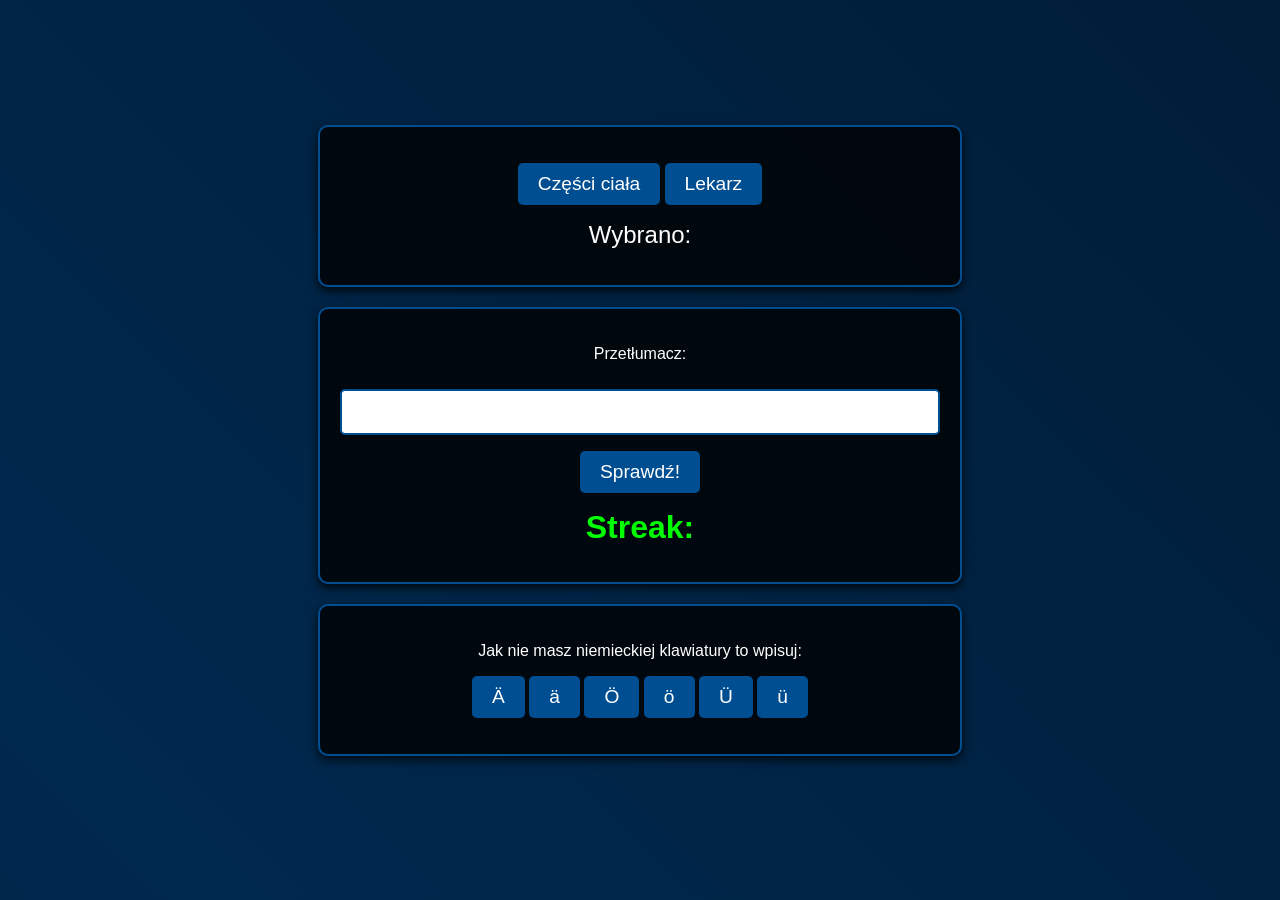
==== index.html @ bf8ff6e1 "resident sleeper" ====
<!DOCTYPE html>
<html lang="pl">

<head>
    <meta charset="UTF-8">
    <meta name="viewport" content="width=device-width, initial-scale=1.0">
    <title>Balls</title>
    <link rel="stylesheet" href="style.css" />
</head>

<body>
    <div>
        <p>
            <button onclick="cialo()">Części ciała</button> <button onclick="lekarz()">Lekarz</button>
        </p>

        <p>
            <label id="wybrano">Wybrano: </label>
        </p>
    </div>

    <div>
        <p>
            Przetłumacz: <label id="wyrazeniePoPolsku"></label>
        </p>

        <p>
            <input type="text" id="odpowiedzPoNiemiecku" />
        </p>

        <p>
            <button onclick="sprawdz()">Sprawdź!</button>
        </p>

        <p>
            <label id="streak">Streak: </label>
        </p>

        <p>
            <label id="odpowiedz"></label>
        </p>
    </div>

    <div>
        <p>Jak nie masz niemieckiej klawiatury to wpisuj:</p>
        <p>
            <button onclick="wpisz('Ä')">Ä</button> <button onclick="wpisz('ä')">ä</button>
            <button onclick="wpisz('Ö')">Ö</button> <button onclick="wpisz('ö')">ö</button>
            <button onclick="wpisz('Ü')">Ü</button> <button onclick="wpisz('ü')">ü</button>
        </p>
    </div>

    <script src="balls.js"></script>
</body>

</html>
---- style.css ----
body {
    margin: 0;
    height: 100vh;
    display: flex;
    flex-direction: column;
    justify-content: center;
    align-items: center;
    font-family: Arial, sans-serif;
    background: linear-gradient(45deg, #000219, #00294e, #00172d, #000219);
    background-size: 400% 400%;
    animation: gradientAnimation 30s ease infinite;
    color: white;
}

@keyframes gradientAnimation {
    0% {
        background-position: 0% 50%;
    }

    50% {
        background-position: 100% 50%;
    }

    100% {
        background-position: 0% 50%;
    }
}

div {
    background: rgba(0, 0, 0, 0.8);
    border: 2px solid #004e92;
    border-radius: 10px;
    padding: 20px;
    text-align: center;
    box-shadow: 0 4px 10px rgba(0, 0, 0, 0.8);
    max-width: 600px;
    width: 90%;
    margin-bottom: 20px;
}

button {
    background-color: #004e92;
    color: white;
    border: none;
    border-radius: 5px;
    padding: 10px 20px;
    font-size: 1.2em;
    cursor: pointer;
    transition: transform 0.2s, background-color 0.2s;
}

button:hover {
    background-color: #006bb3;
    transform: scale(1.1);
}

button:active {
    background-color: #003f5c;
}

input[type="text"] {
    padding: 10px;
    border: 2px solid #004e92;
    border-radius: 5px;
    font-size: 1.2em;
    width: calc(100% - 24px);
    margin-top: 10px;
}

label {
    font-size: 1.5em;
    display: block;
    margin-top: 10px;
}

#streak {
    font-size: 2em;
    font-weight: bold;
    color: #00ff00;
}

#odpowiedz {
    font-size: 1.3em;
    color: #ff0000;
}

#wyrazeniePoPolsku {
    font-weight: bold;
    font-size: 1.8em;
    color: #00d4ff;
}
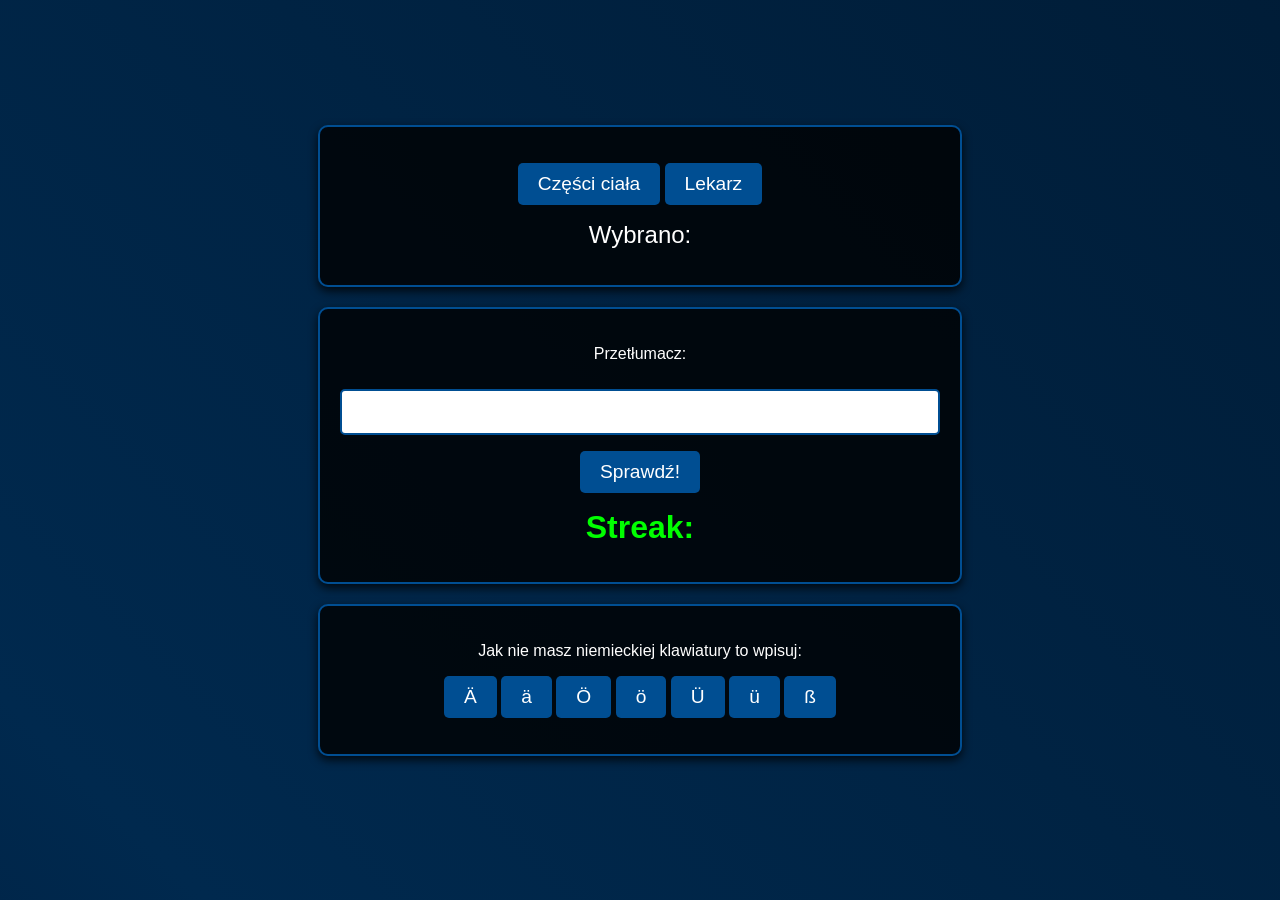
==== commit 001e0aab: "zapomnialem ß" ====
--- a/index.html
+++ b/index.html
@@ -44,9 +44,13 @@
     <div>
         <p>Jak nie masz niemieckiej klawiatury to wpisuj:</p>
         <p>
-            <button onclick="wpisz('Ä')">Ä</button> <button onclick="wpisz('ä')">ä</button>
-            <button onclick="wpisz('Ö')">Ö</button> <button onclick="wpisz('ö')">ö</button>
-            <button onclick="wpisz('Ü')">Ü</button> <button onclick="wpisz('ü')">ü</button>
+            <button onclick="wpisz('Ä')">Ä</button> 
+            <button onclick="wpisz('ä')">ä</button>
+            <button onclick="wpisz('Ö')">Ö</button> 
+            <button onclick="wpisz('ö')">ö</button>
+            <button onclick="wpisz('Ü')">Ü</button> 
+            <button onclick="wpisz('ü')">ü</button>
+            <button onclick="wpisz('ß')">ß</button>
         </p>
     </div>
 
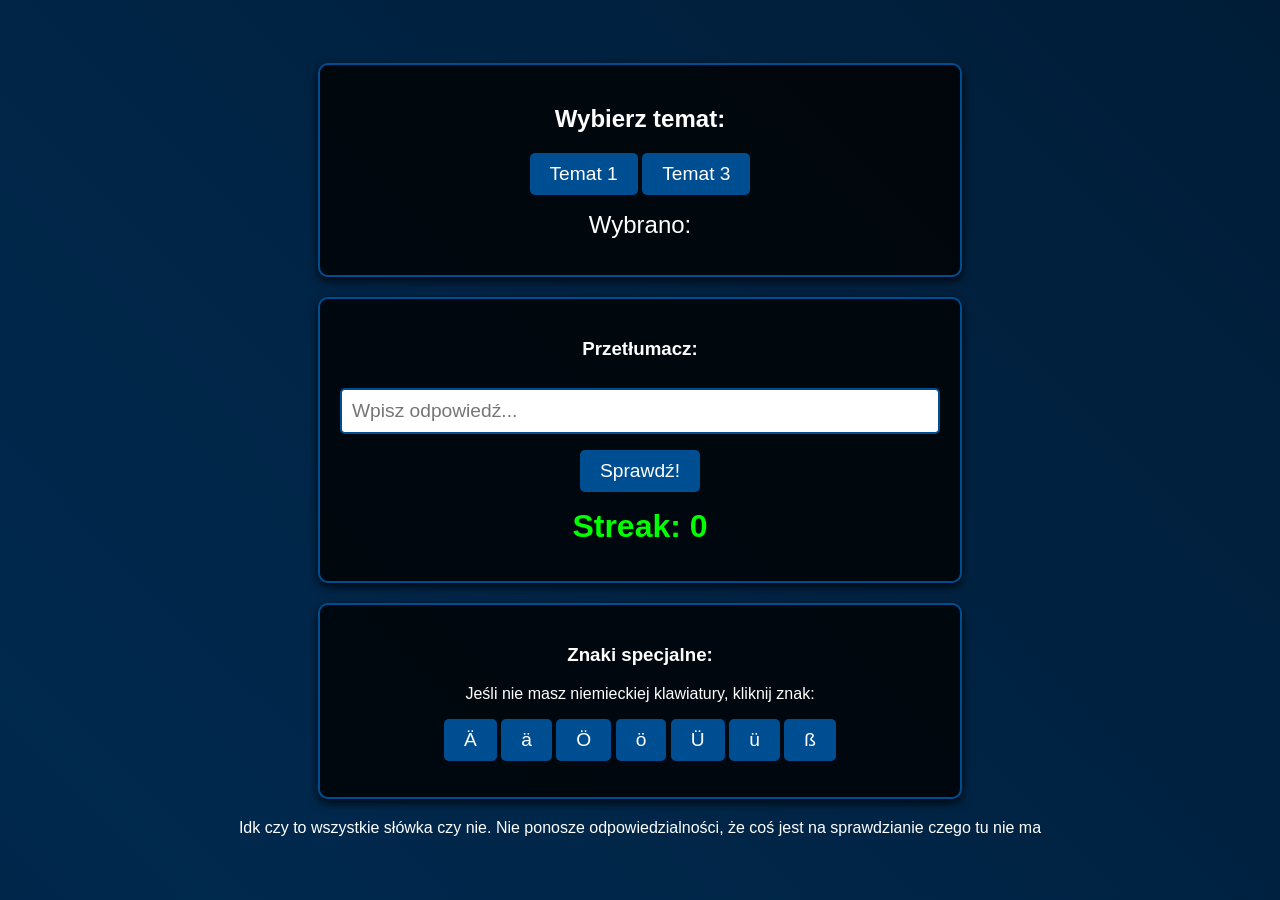
==== commit d6a9d872: "qweqewqew" ====
--- a/index.html
+++ b/index.html
@@ -4,14 +4,16 @@
 <head>
     <meta charset="UTF-8">
     <meta name="viewport" content="width=device-width, initial-scale=1.0">
-    <title>Balls</title>
+    <title>Trener słówek</title>
     <link rel="stylesheet" href="style.css" />
 </head>
 
 <body>
     <div>
+        <h2>Wybierz temat:</h2>
         <p>
-            <button onclick="cialo()">Części ciała</button> <button onclick="lekarz()">Lekarz</button>
+            <button onclick="temat1()">Temat 1</button>
+            <button onclick="temat3()">Temat 3</button>
         </p>
 
         <p>
@@ -20,12 +22,13 @@
     </div>
 
     <div>
+        <h3>Przetłumacz:</h3>
         <p>
-            Przetłumacz: <label id="wyrazeniePoPolsku"></label>
+            <label id="wyrazeniePoPolsku"></label>
         </p>
 
         <p>
-            <input type="text" id="odpowiedzPoNiemiecku" />
+            <input type="text" id="odpowiedzPoNiemiecku" placeholder="Wpisz odpowiedź..." />
         </p>
 
         <p>
@@ -33,7 +36,7 @@
         </p>
 
         <p>
-            <label id="streak">Streak: </label>
+            <label id="streak">Streak: 0</label>
         </p>
 
         <p>
@@ -42,7 +45,8 @@
     </div>
 
     <div>
-        <p>Jak nie masz niemieckiej klawiatury to wpisuj:</p>
+        <h3>Znaki specjalne:</h3>
+        <p>Jeśli nie masz niemieckiej klawiatury, kliknij znak:</p>
         <p>
             <button onclick="wpisz('Ä')">Ä</button> 
             <button onclick="wpisz('ä')">ä</button>
@@ -54,7 +58,8 @@
         </p>
     </div>
 
+    Idk czy to wszystkie słówka czy nie. Nie ponosze odpowiedzialności, że coś jest na sprawdzianie czego tu nie ma
     <script src="balls.js"></script>
 </body>
 
-</html>+</html>
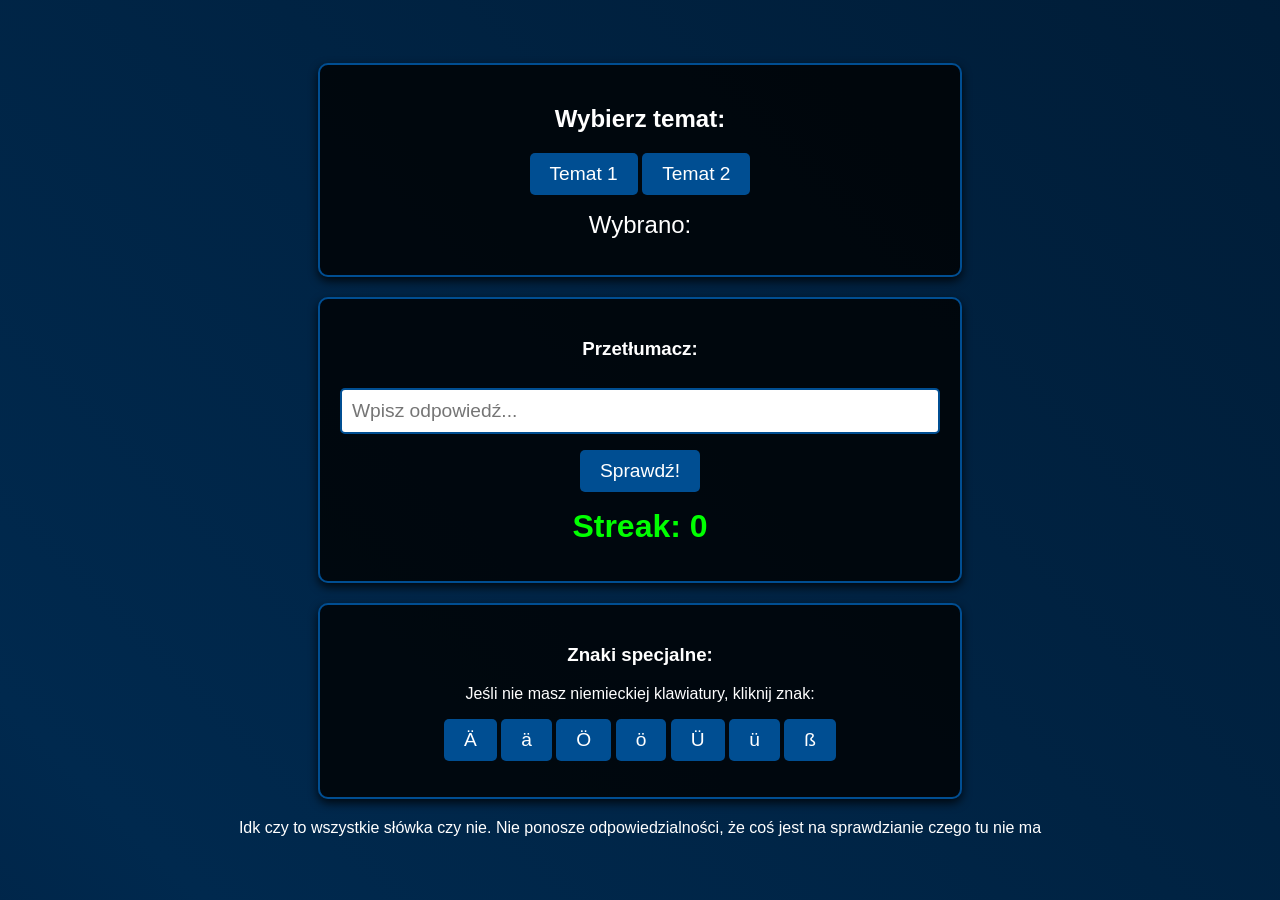
==== commit 27d132fd: "Update index.html" ====
--- a/index.html
+++ b/index.html
@@ -13,9 +13,9 @@
         <h2>Wybierz temat:</h2>
         <p>
             <button onclick="temat1()">Temat 1</button>
-            <button onclick="temat3()">Temat 3</button>
+            <button onclick="temat3()">Temat 2</button>
         </p>
-
+<!--kinda sus ngl-->
         <p>
             <label id="wybrano">Wybrano: </label>
         </p>
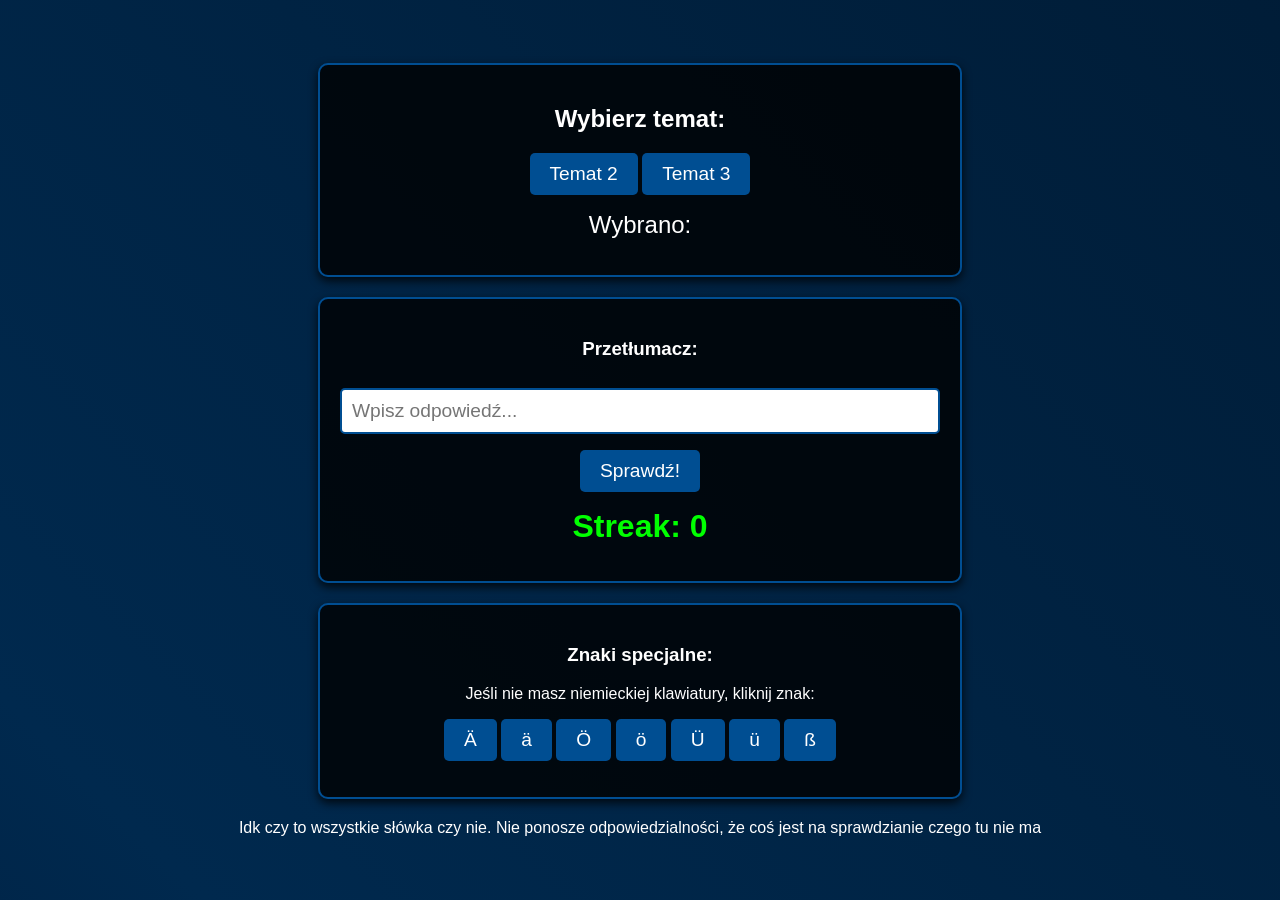
==== commit 11886bb8: "zmienione słówka" ====
--- a/index.html
+++ b/index.html
@@ -12,8 +12,8 @@
     <div>
         <h2>Wybierz temat:</h2>
         <p>
-            <button onclick="temat1()">Temat 1</button>
-            <button onclick="temat3()">Temat 2</button>
+            <button onclick="temat1()">Temat 2</button>
+            <button onclick="temat3()">Temat 3</button>
         </p>
 <!--kinda sus ngl-->
         <p>
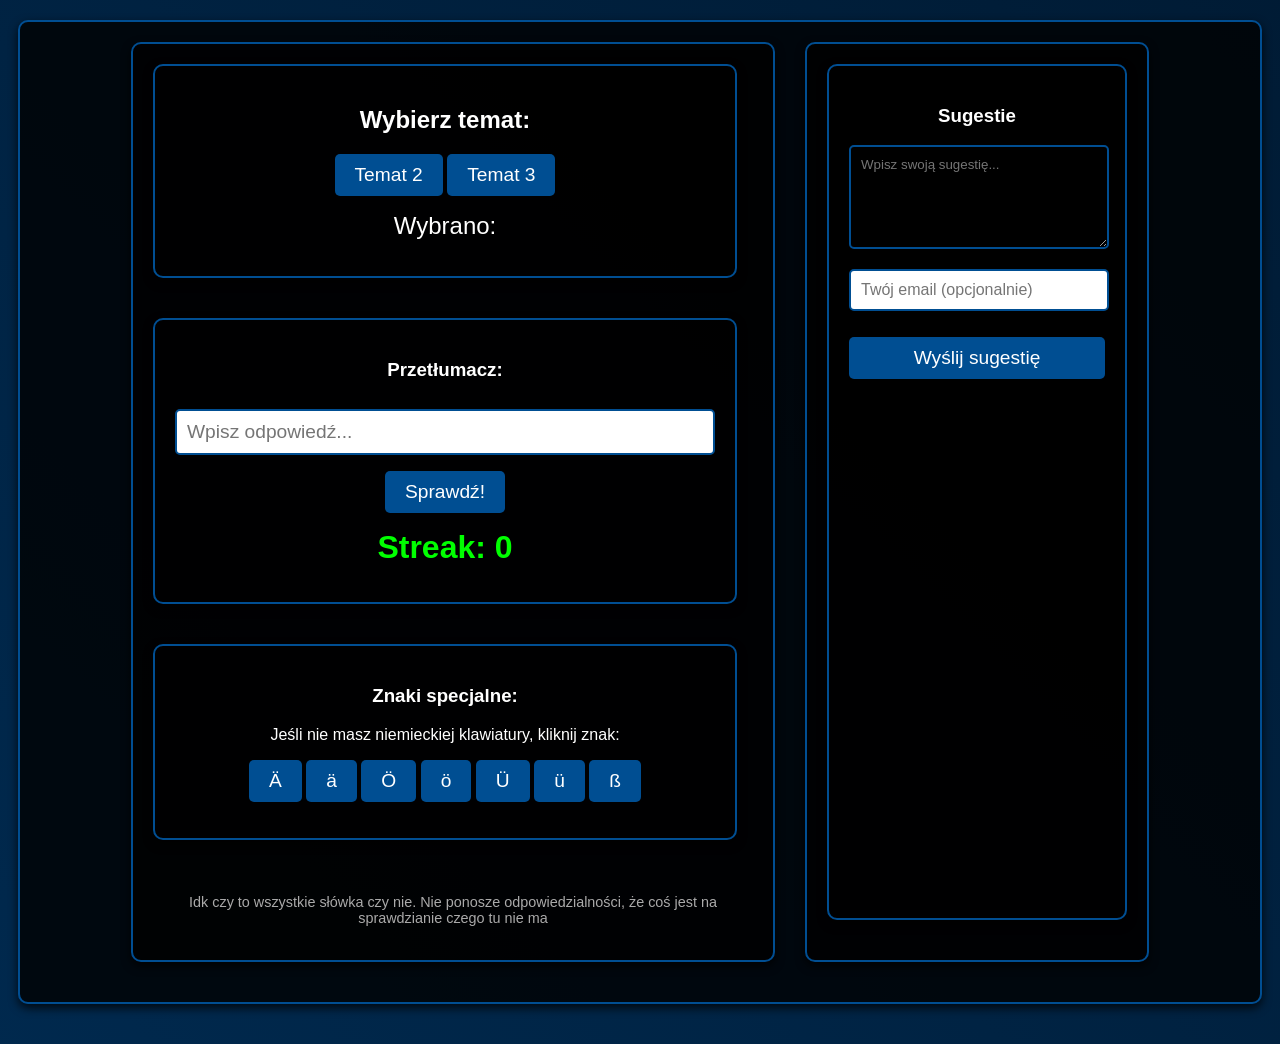
==== commit 30a75a5c: "?????" ====
--- a/index.html
+++ b/index.html
@@ -9,56 +9,76 @@
 </head>
 
 <body>
-    <div>
-        <h2>Wybierz temat:</h2>
-        <p>
-            <button onclick="temat1()">Temat 2</button>
-            <button onclick="temat3()">Temat 3</button>
-        </p>
-<!--kinda sus ngl-->
-        <p>
-            <label id="wybrano">Wybrano: </label>
-        </p>
+    <div class="container">
+        <div class="main-content">
+            <div>
+                <h2>Wybierz temat:</h2>
+                <p>
+                    <button onclick="temat1()">Temat 2</button>
+                    <button onclick="temat3()">Temat 3</button>
+                </p>
+        <!--kinda sus ngl-->
+                <p>
+                    <label id="wybrano">Wybrano: </label>
+                </p>
+            </div>
+
+            <div>
+                <h3>Przetłumacz:</h3>
+                <p>
+                    <label id="wyrazeniePoPolsku"></label>
+                </p>
+
+                <p>
+                    <input type="text" id="odpowiedzPoNiemiecku" placeholder="Wpisz odpowiedź..." />
+                </p>
+
+                <p>
+                    <button onclick="sprawdz()">Sprawdź!</button>
+                </p>
+
+                <p>
+                    <label id="streak">Streak: 0</label>
+                </p>
+
+                <p>
+                    <label id="odpowiedz"></label>
+                </p>
+            </div>
+
+            <div>
+                <h3>Znaki specjalne:</h3>
+                <p>Jeśli nie masz niemieckiej klawiatury, kliknij znak:</p>
+                <p>
+                    <button onclick="wpisz('Ä')">Ä</button> 
+                    <button onclick="wpisz('ä')">ä</button>
+                    <button onclick="wpisz('Ö')">Ö</button> 
+                    <button onclick="wpisz('ö')">ö</button>
+                    <button onclick="wpisz('Ü')">Ü</button> 
+                    <button onclick="wpisz('ü')">ü</button>
+                    <button onclick="wpisz('ß')">ß</button>
+                </p>
+            </div>
+
+            <p style="font-size: 0.9em; color: #aaa;">Idk czy to wszystkie słówka czy nie. Nie ponosze odpowiedzialności, że coś jest na sprawdzianie czego tu nie ma</p>
+        </div>
+
+        <div class="sidebar">
+            <div>
+                <h3>Sugestie</h3>
+                <p>
+                    <textarea id="sugestia" placeholder="Wpisz swoją sugestię..." style="width: calc(100% - 20px); padding: 10px; border: 2px solid #004e92; border-radius: 5px; font-family: Arial, sans-serif; color: white; background-color: rgba(0, 0, 0, 0.5); min-height: 80px; resize: vertical;"></textarea>
+                </p>
+                <p>
+                    <input type="email" id="email" placeholder="Twój email (opcjonalnie)" style="width: calc(100% - 20px); padding: 10px; border: 2px solid #004e92; border-radius: 5px; font-size: 1em;" />
+                </p>
+                <p>
+                    <button onclick="wyslijSugescie()" style="width: 100%; margin-top: 10px;">Wyślij sugestię</button>
+                </p>
+            </div>
+        </div>
     </div>
 
-    <div>
-        <h3>Przetłumacz:</h3>
-        <p>
-            <label id="wyrazeniePoPolsku"></label>
-        </p>
-
-        <p>
-            <input type="text" id="odpowiedzPoNiemiecku" placeholder="Wpisz odpowiedź..." />
-        </p>
-
-        <p>
-            <button onclick="sprawdz()">Sprawdź!</button>
-        </p>
-
-        <p>
-            <label id="streak">Streak: 0</label>
-        </p>
-
-        <p>
-            <label id="odpowiedz"></label>
-        </p>
-    </div>
-
-    <div>
-        <h3>Znaki specjalne:</h3>
-        <p>Jeśli nie masz niemieckiej klawiatury, kliknij znak:</p>
-        <p>
-            <button onclick="wpisz('Ä')">Ä</button> 
-            <button onclick="wpisz('ä')">ä</button>
-            <button onclick="wpisz('Ö')">Ö</button> 
-            <button onclick="wpisz('ö')">ö</button>
-            <button onclick="wpisz('Ü')">Ü</button> 
-            <button onclick="wpisz('ü')">ü</button>
-            <button onclick="wpisz('ß')">ß</button>
-        </p>
-    </div>
-
-    Idk czy to wszystkie słówka czy nie. Nie ponosze odpowiedzialności, że coś jest na sprawdzianie czego tu nie ma
     <script src="balls.js"></script>
 </body>
 
--- a/style.css
+++ b/style.css
@@ -1,6 +1,6 @@
 body {
     margin: 0;
-    height: 100vh;
+    min-height: 100vh;
     display: flex;
     flex-direction: column;
     justify-content: center;
@@ -10,6 +10,31 @@
     background-size: 400% 400%;
     animation: gradientAnimation 30s ease infinite;
     color: white;
+    padding: 20px;
+}
+
+.container {
+    display: flex;
+    gap: 30px;
+    max-width: 1200px;
+    width: 100%;
+    justify-content: center;
+    flex-wrap: wrap;
+}
+
+.main-content {
+    display: flex;
+    flex-direction: column;
+    gap: 20px;
+    flex: 1;
+    min-width: 300px;
+    max-width: 600px;
+}
+
+.sidebar {
+    flex: 0 1 300px;
+    display: flex;
+    justify-content: flex-start;
 }
 
 @keyframes gradientAnimation {
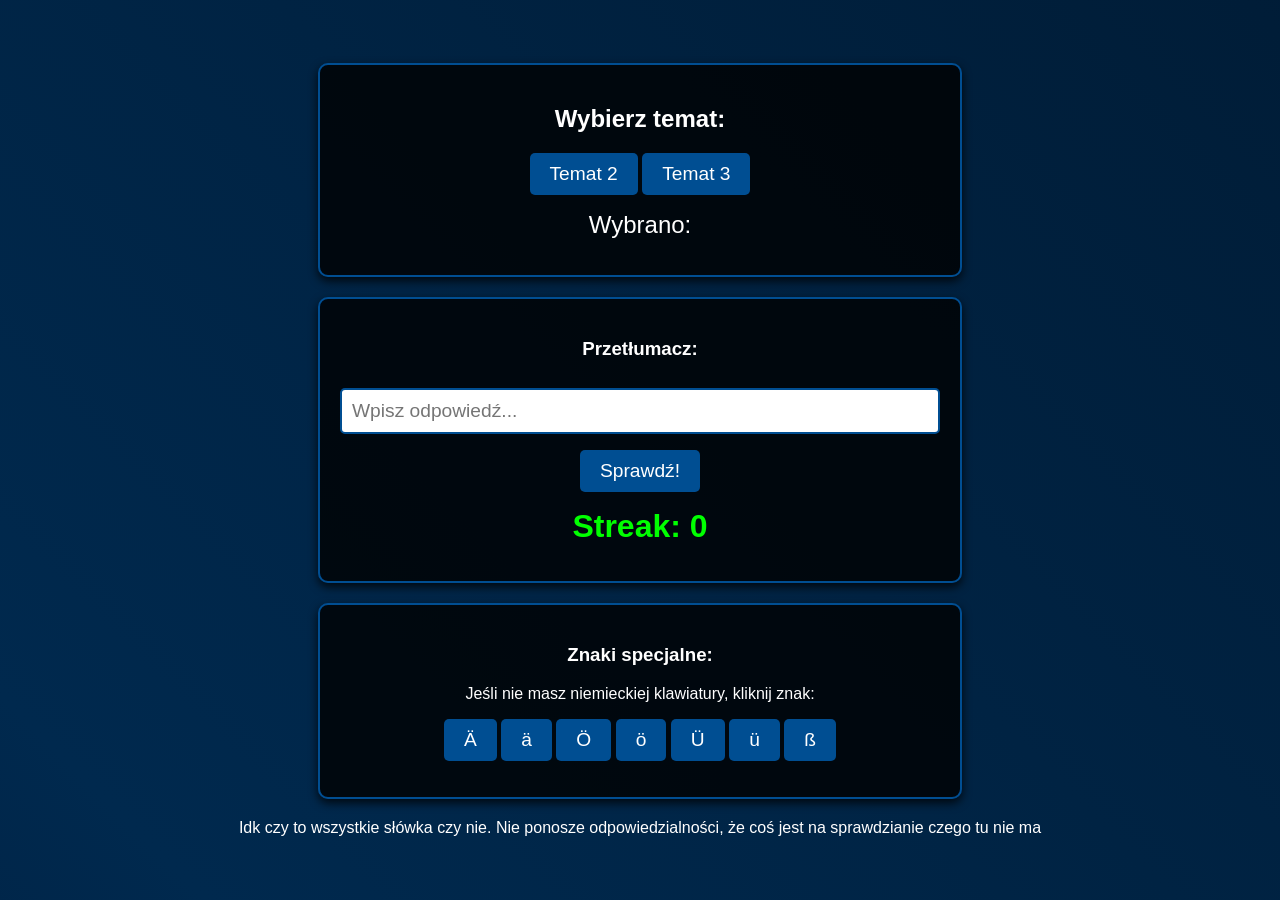
==== commit 5a5f741d: "asdasd" ====
--- a/index.html
+++ b/index.html
@@ -9,76 +9,56 @@
 </head>
 
 <body>
-    <div class="container">
-        <div class="main-content">
-            <div>
-                <h2>Wybierz temat:</h2>
-                <p>
-                    <button onclick="temat1()">Temat 2</button>
-                    <button onclick="temat3()">Temat 3</button>
-                </p>
-        <!--kinda sus ngl-->
-                <p>
-                    <label id="wybrano">Wybrano: </label>
-                </p>
-            </div>
-
-            <div>
-                <h3>Przetłumacz:</h3>
-                <p>
-                    <label id="wyrazeniePoPolsku"></label>
-                </p>
-
-                <p>
-                    <input type="text" id="odpowiedzPoNiemiecku" placeholder="Wpisz odpowiedź..." />
-                </p>
-
-                <p>
-                    <button onclick="sprawdz()">Sprawdź!</button>
-                </p>
-
-                <p>
-                    <label id="streak">Streak: 0</label>
-                </p>
-
-                <p>
-                    <label id="odpowiedz"></label>
-                </p>
-            </div>
-
-            <div>
-                <h3>Znaki specjalne:</h3>
-                <p>Jeśli nie masz niemieckiej klawiatury, kliknij znak:</p>
-                <p>
-                    <button onclick="wpisz('Ä')">Ä</button> 
-                    <button onclick="wpisz('ä')">ä</button>
-                    <button onclick="wpisz('Ö')">Ö</button> 
-                    <button onclick="wpisz('ö')">ö</button>
-                    <button onclick="wpisz('Ü')">Ü</button> 
-                    <button onclick="wpisz('ü')">ü</button>
-                    <button onclick="wpisz('ß')">ß</button>
-                </p>
-            </div>
-
-            <p style="font-size: 0.9em; color: #aaa;">Idk czy to wszystkie słówka czy nie. Nie ponosze odpowiedzialności, że coś jest na sprawdzianie czego tu nie ma</p>
-        </div>
-
-        <div class="sidebar">
-            <div>
-                <h3>Sugestie</h3>
-                <p>
-                    <textarea id="sugestia" placeholder="Wpisz swoją sugestię..." style="width: calc(100% - 20px); padding: 10px; border: 2px solid #004e92; border-radius: 5px; font-family: Arial, sans-serif; color: white; background-color: rgba(0, 0, 0, 0.5); min-height: 80px; resize: vertical;"></textarea>
-                </p>
-                <p>
-                    <input type="email" id="email" placeholder="Twój email (opcjonalnie)" style="width: calc(100% - 20px); padding: 10px; border: 2px solid #004e92; border-radius: 5px; font-size: 1em;" />
-                </p>
-                <p>
-                    <button onclick="wyslijSugescie()" style="width: 100%; margin-top: 10px;">Wyślij sugestię</button>
-                </p>
-            </div>
-        </div>
+    <div>
+        <h2>Wybierz temat:</h2>
+        <p>
+            <button onclick="temat1()">Temat 2</button>
+            <button onclick="temat3()">Temat 3</button>
+        </p>
+<!--kinda sus ngl-->
+        <p>
+            <label id="wybrano">Wybrano: </label>
+        </p>
     </div>
 
+    <div>
+        <h3>Przetłumacz:</h3>
+        <p>
+            <label id="wyrazeniePoPolsku"></label>
+        </p>
+
+        <p>
+            <input type="text" id="odpowiedzPoNiemiecku" placeholder="Wpisz odpowiedź..." />
+        </p>
+
+        <p>
+            <button onclick="sprawdz()">Sprawdź!</button>
+        </p>
+
+        <p>
+            <label id="streak">Streak: 0</label>
+        </p>
+
+        <p>
+            <label id="odpowiedz"></label>
+        </p>
+    </div>
+
+    <div>
+        <h3>Znaki specjalne:</h3>
+        <p>Jeśli nie masz niemieckiej klawiatury, kliknij znak:</p>
+        <p>
+            <button onclick="wpisz('Ä')">Ä</button> 
+            <button onclick="wpisz('ä')">ä</button>
+            <button onclick="wpisz('Ö')">Ö</button> 
+            <button onclick="wpisz('ö')">ö</button>
+            <button onclick="wpisz('Ü')">Ü</button> 
+            <button onclick="wpisz('ü')">ü</button>
+            <button onclick="wpisz('ß')">ß</button>
+        </p>
+    </div>
+
+    Idk czy to wszystkie słówka czy nie. Nie ponosze odpowiedzialności, że coś jest na sprawdzianie czego tu nie ma
     <script src="balls.js"></script>
 </body>
 
--- a/style.css
+++ b/style.css
@@ -1,6 +1,6 @@
 body {
     margin: 0;
-    min-height: 100vh;
+    height: 100vh;
     display: flex;
     flex-direction: column;
     justify-content: center;
@@ -10,31 +10,6 @@
     background-size: 400% 400%;
     animation: gradientAnimation 30s ease infinite;
     color: white;
-    padding: 20px;
-}
-
-.container {
-    display: flex;
-    gap: 30px;
-    max-width: 1200px;
-    width: 100%;
-    justify-content: center;
-    flex-wrap: wrap;
-}
-
-.main-content {
-    display: flex;
-    flex-direction: column;
-    gap: 20px;
-    flex: 1;
-    min-width: 300px;
-    max-width: 600px;
-}
-
-.sidebar {
-    flex: 0 1 300px;
-    display: flex;
-    justify-content: flex-start;
 }
 
 @keyframes gradientAnimation {
